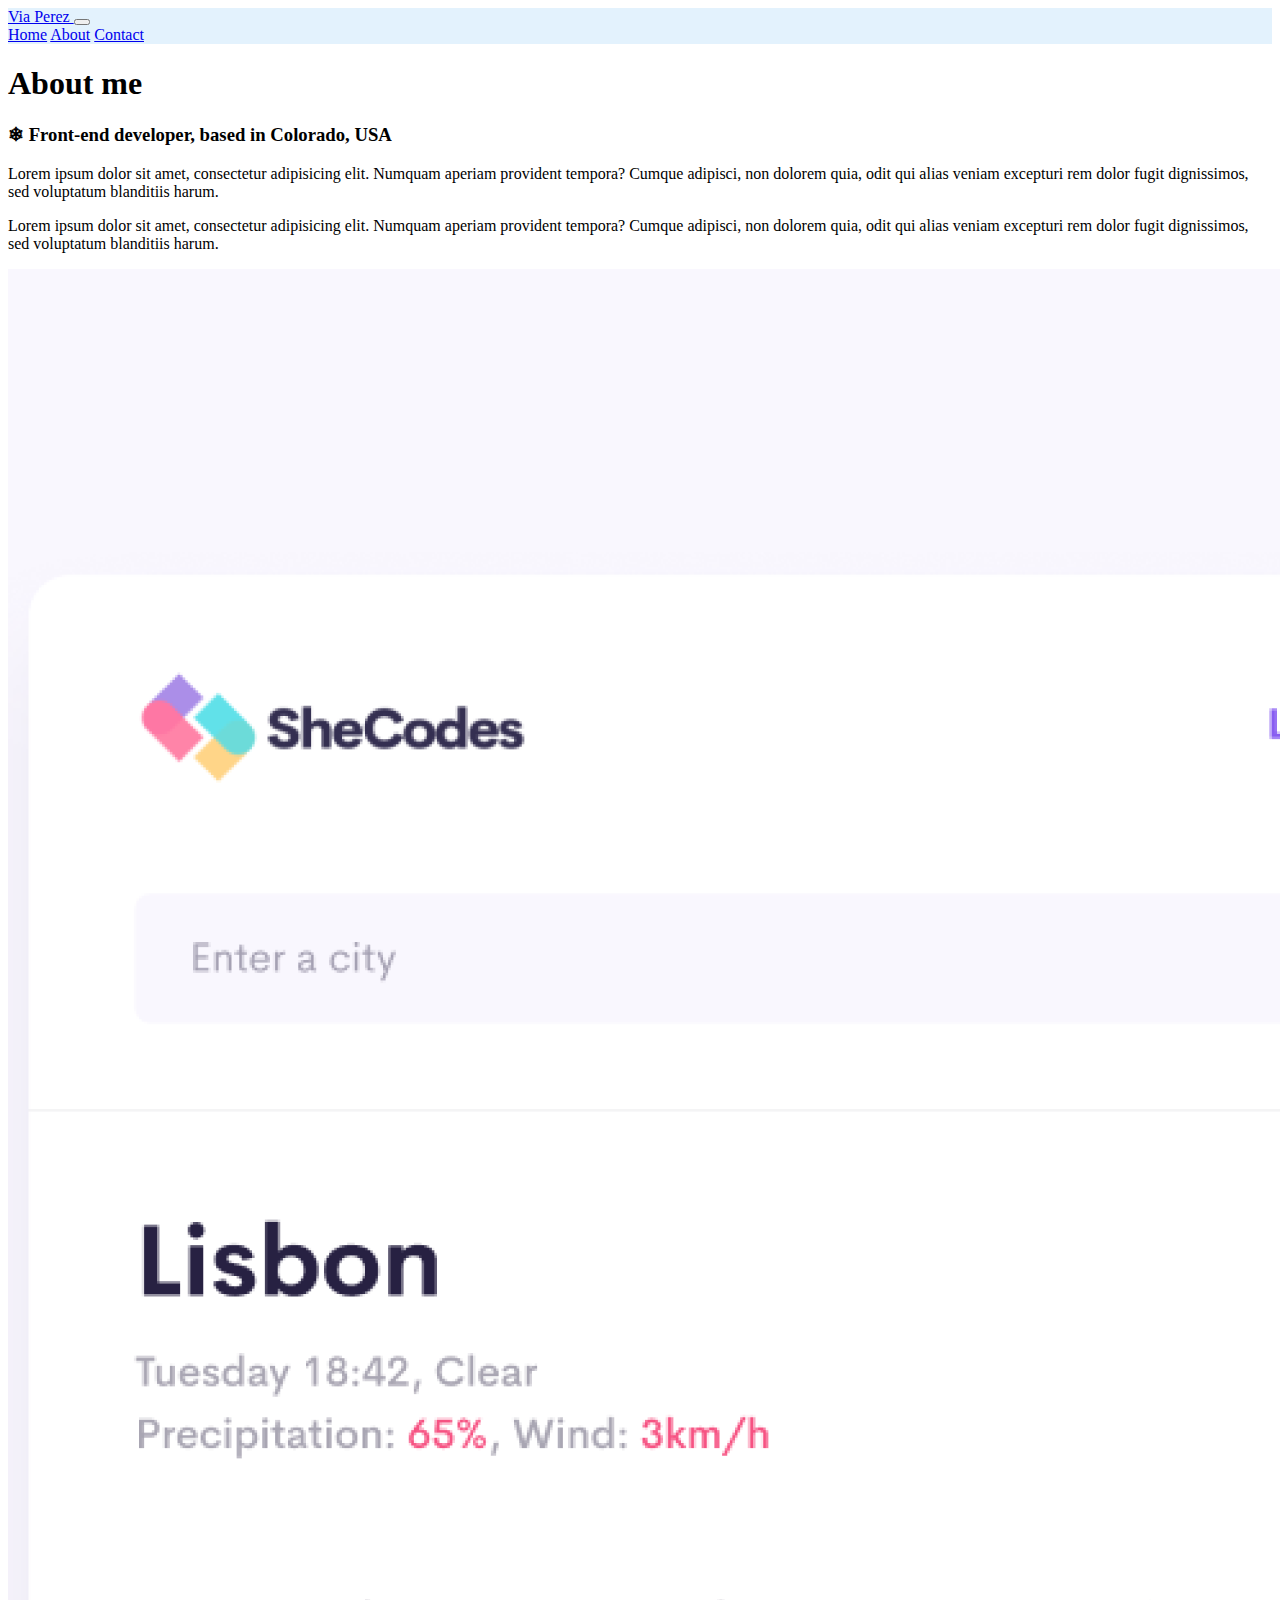
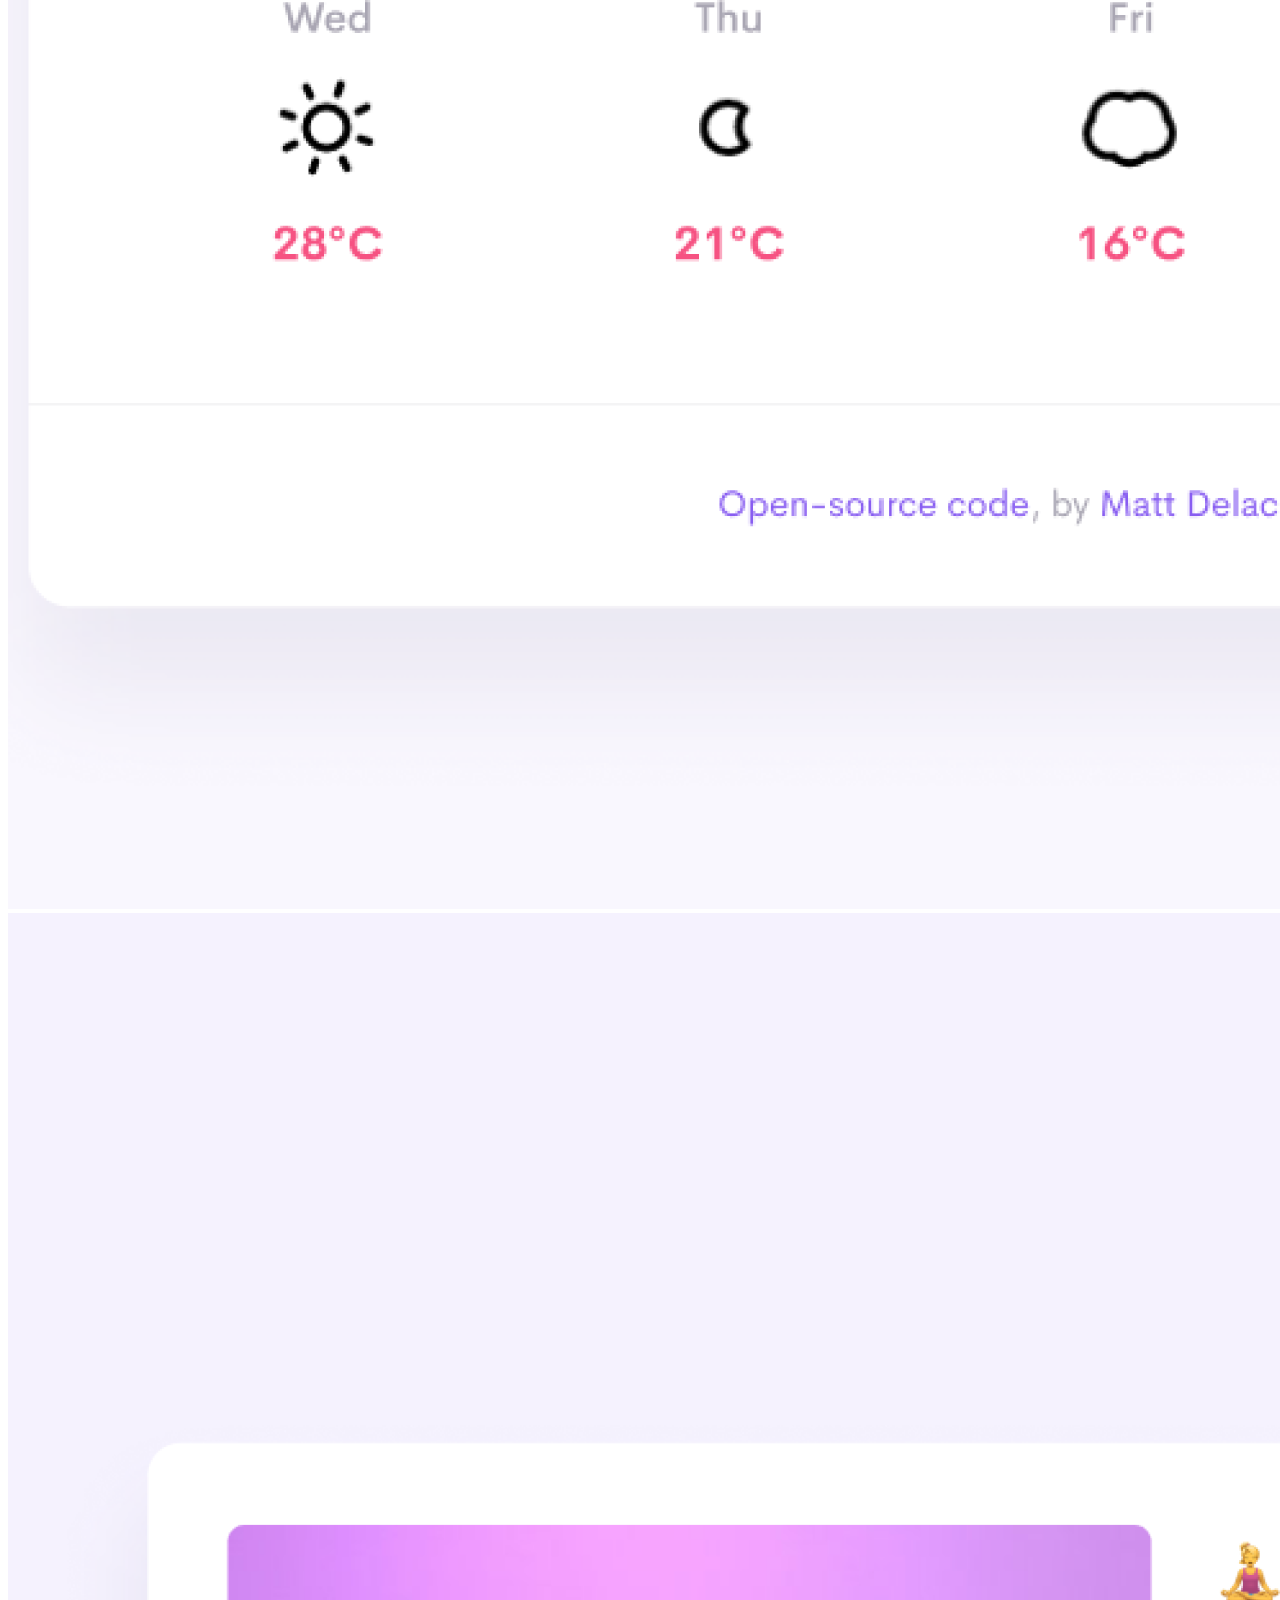
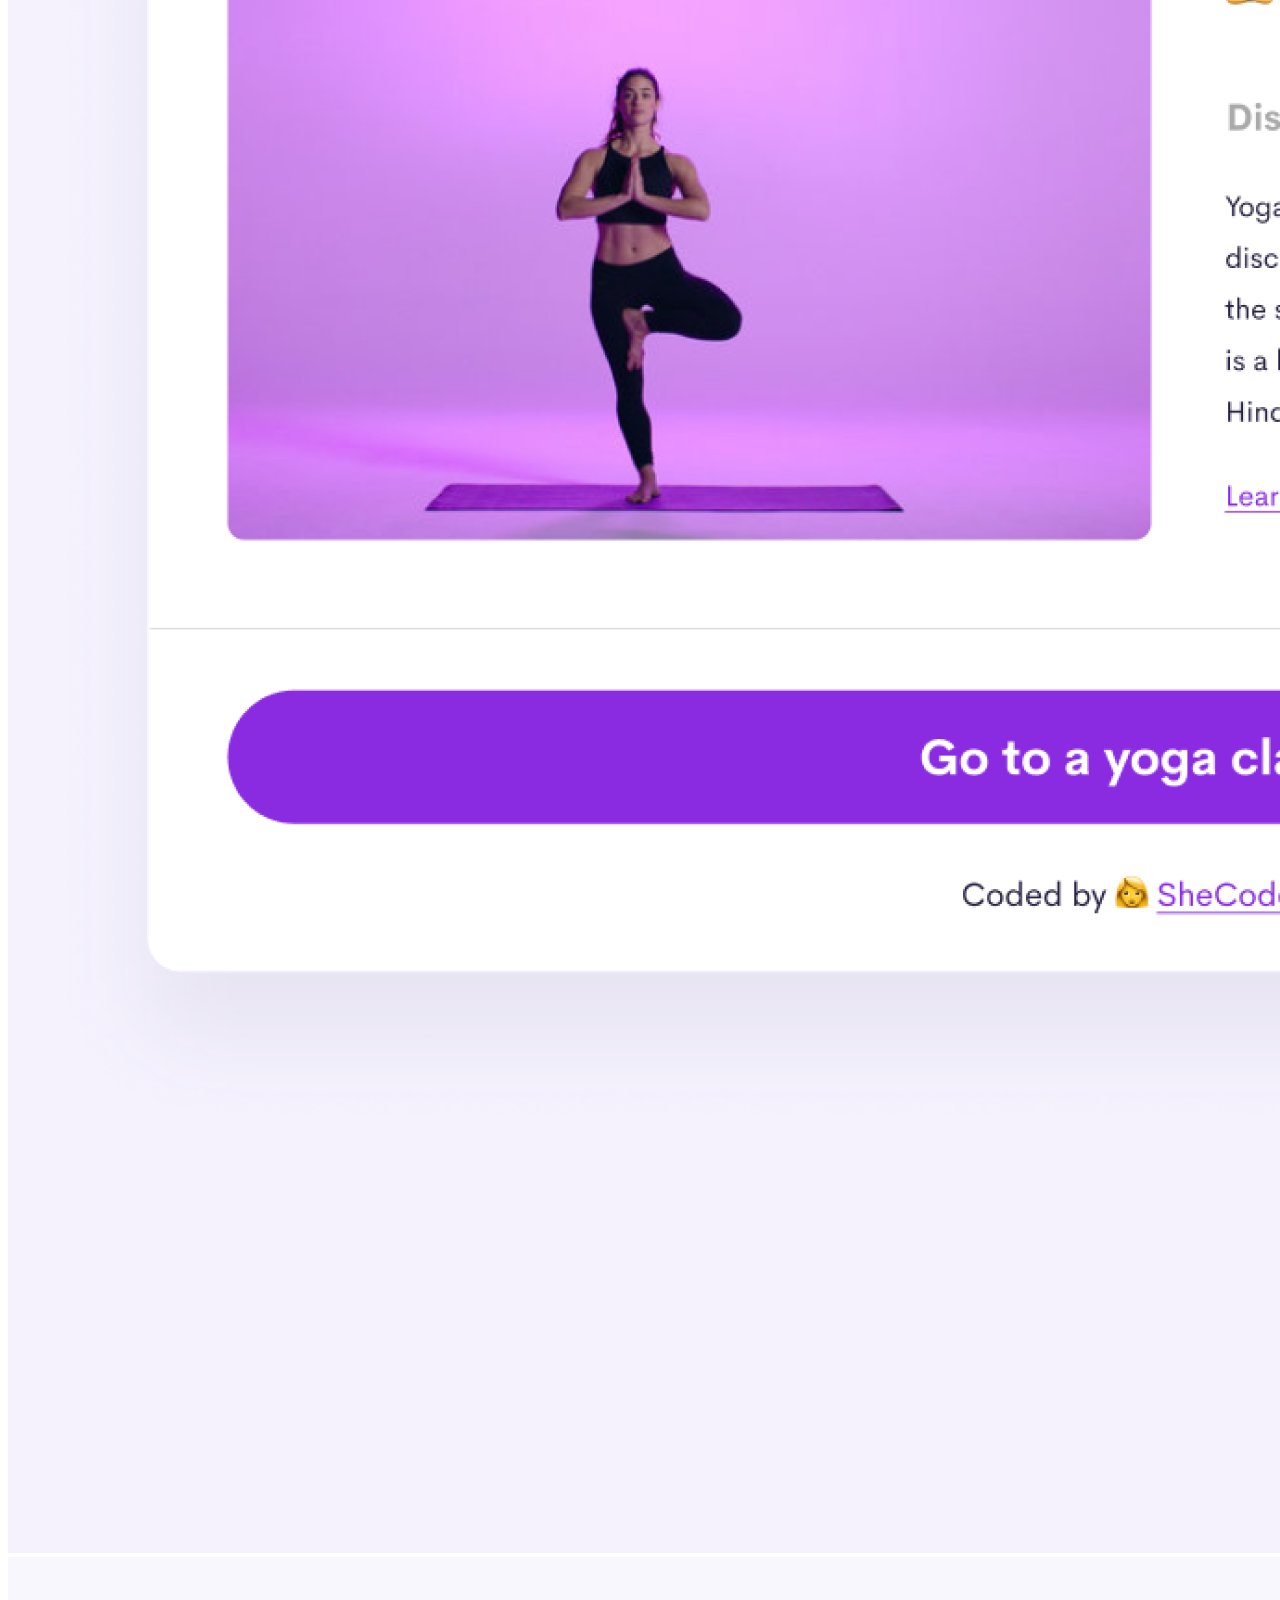
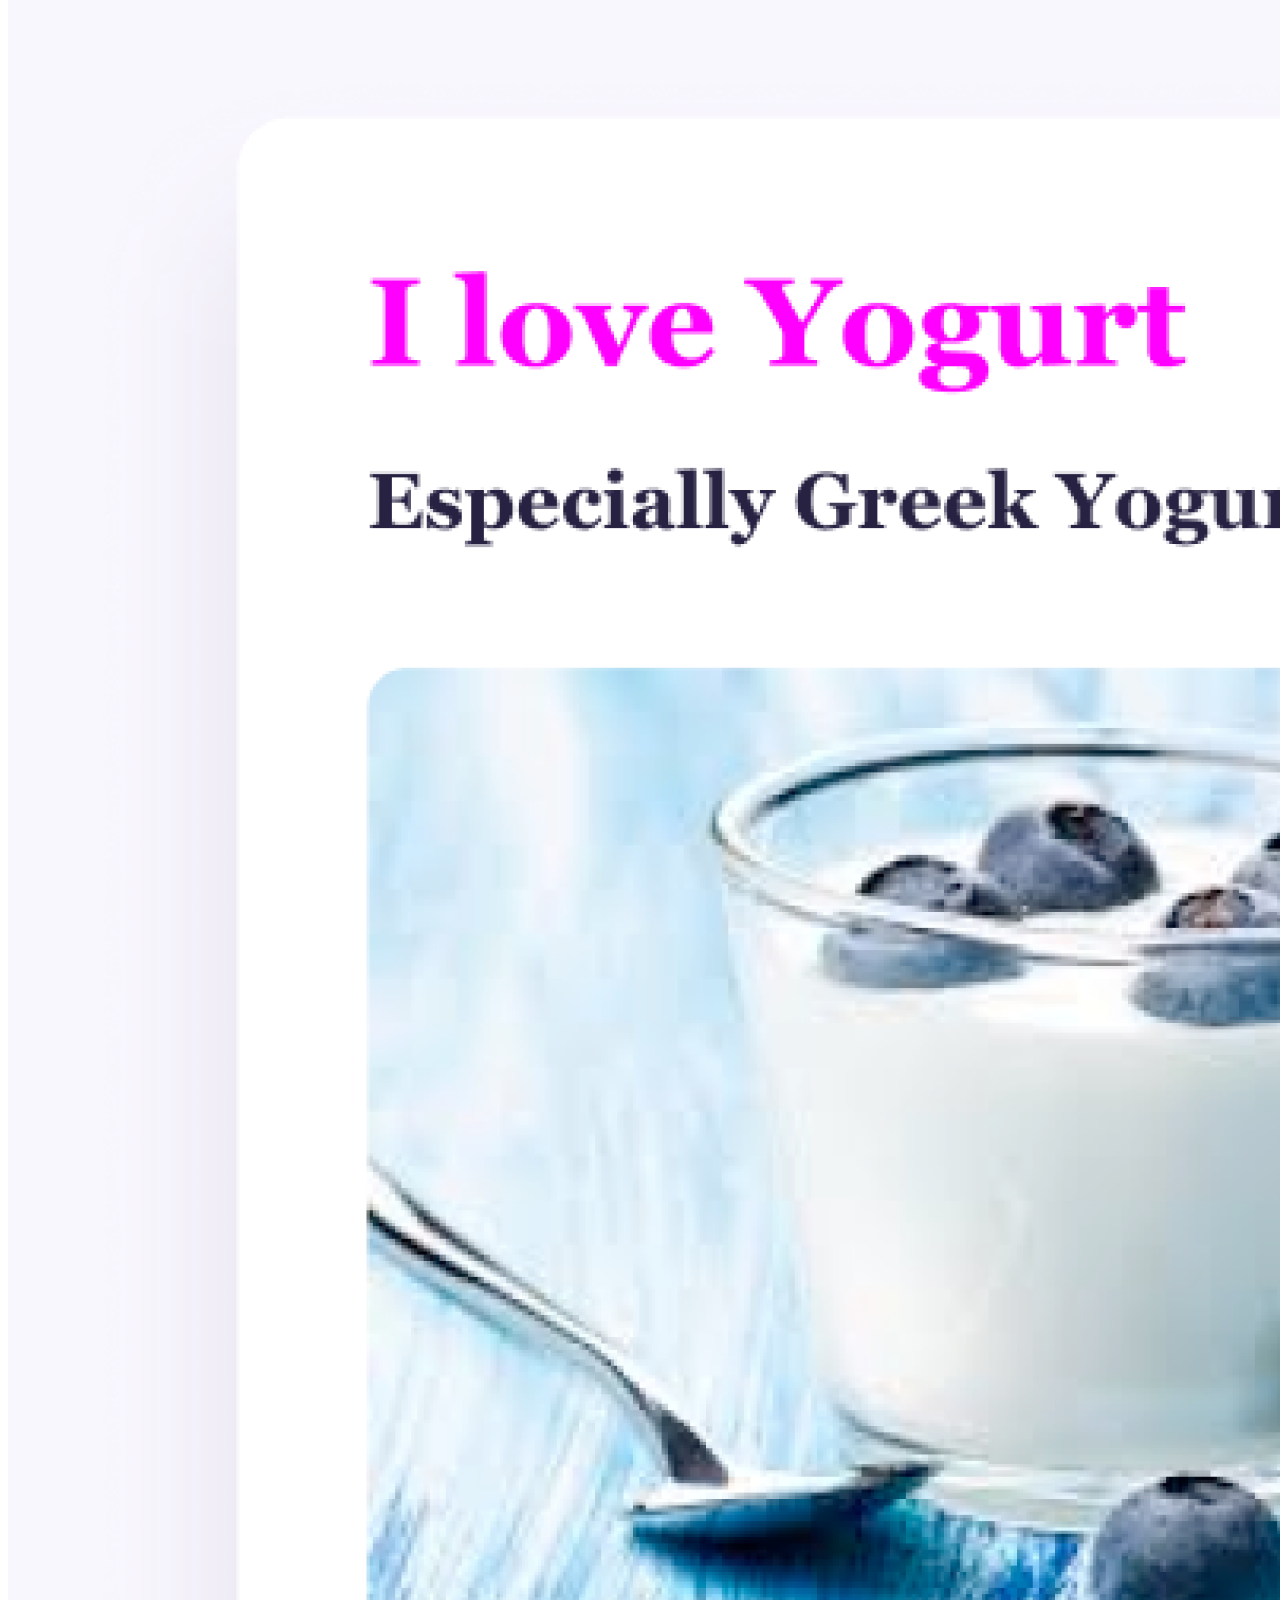
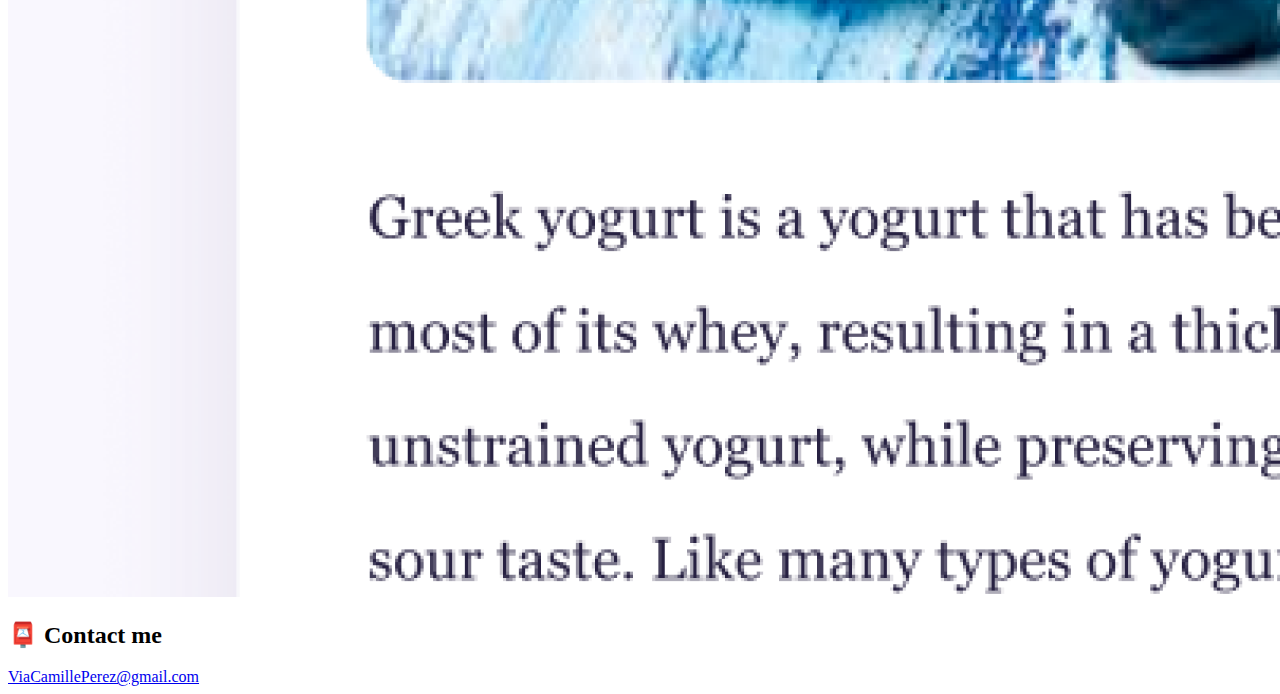
==== about.html @ aa201d51 "Pasted file contents from previously built CodeSandbox project" ====
<!DOCTYPE html>
<html lang="en">
  <head>
    <meta charset="UTF-8" />
    <meta http-equiv="X-UA-Compatible" content="IE=edge" />
    <meta name="viewport" content="width=device-width, initial-scale=1.0" />
    <link rel="stylesheet" href="style.css" />
    <link href="https://cdn.jsdelivr.net/npm/bootstrap@5.2.0-beta1/dist/css/bootstrap.min.css" rel="stylesheet" integrity="sha384-0evHe/X+R7YkIZDRvuzKMRqM+OrBnVFBL6DOitfPri4tjfHxaWutUpFmBp4vmVor" crossorigin="anonymous">
    <title>About Via</title>
  </head>
  <body>
      <nav class="navbar navbar-expand-sm navbar-light border border-dark" style="background-color: #e3f2fd;"">
          <div class="container-fluid">
              <a class="navbar-brand" href="index.html"> 
                Via Perez
              </a>
            <button class="navbar-toggler" type="button" data-bs-toggle="collapse" data-bs-target="#navbarNavAltMarkup" aria-controls="navbarNavAltMarkup" aria-expanded="false" aria-label="Toggle navigation">
              <span class="navbar-toggler-icon"></span>
            </button>
            <div class="collapse navbar-collapse" id="navbarNavAltMarkup">
              <div class="navbar-nav">
                <a class="nav-link" aria-current="page" href="index.html">Home</a>
                <a class="nav-link active" href="about.html" >About</a>
                <a class="nav-link" href="about.html#email" >Contact</a>
              </div>
            </div>
          </div>
        </nav>
    <h1 class="p-3">About me</h1>
    <h3>❄ Front-end developer, based in Colorado, USA</h3>
    <div class="about-paragraphs">
      <p>
        Lorem ipsum dolor sit amet, consectetur adipisicing elit. Numquam
        aperiam provident tempora? Cumque adipisci, non dolorem quia, odit qui
        alias veniam excepturi rem dolor fugit dignissimos, sed voluptatum
        blanditiis harum.
        <br />
      </p>
      <p>
        Lorem ipsum dolor sit amet, consectetur adipisicing elit. Numquam
        aperiam provident tempora? Cumque adipisci, non dolorem quia, odit qui
        alias veniam excepturi rem dolor fugit dignissimos, sed voluptatum
        blanditiis harum.
        <br />
      </p>
    </div>

    <div class="container">
        <div class="row">
          <div class="col-sm-4"> 
              <img src="images/weather.png" alt="Matt Delac weather app" class="img-fluid border shadow-sm" />
          </div>
          <div class="col-sm-4"> 
              <img src="images/yoga.png" alt="yoga picture" class="img-fluid border shadow-sm" />
          </div>
          <div class="col-sm-4"> 
              <img src="images/yogurt.png" alt="yougurt picture" class="img-fluid border shadow-sm" />
          </div>
        </div>
      </div>

    <div id="contact" class="p-5">
      <h2>📮 Contact me</h2>
      <a href="mailto:viacamilleperez@gmail.com" class="email-link" id="email"> ViaCamillePerez@gmail.com </a>
    </div>
    <script src="https://cdn.jsdelivr.net/npm/bootstrap@5.2.0-beta1/dist/js/bootstrap.bundle.min.js" integrity="sha384-pprn3073KE6tl6bjs2QrFaJGz5/SUsLqktiwsUTF55Jfv3qYSDhgCecCxMW52nD2" crossorigin="anonymous"></script>
  </body>
</html>
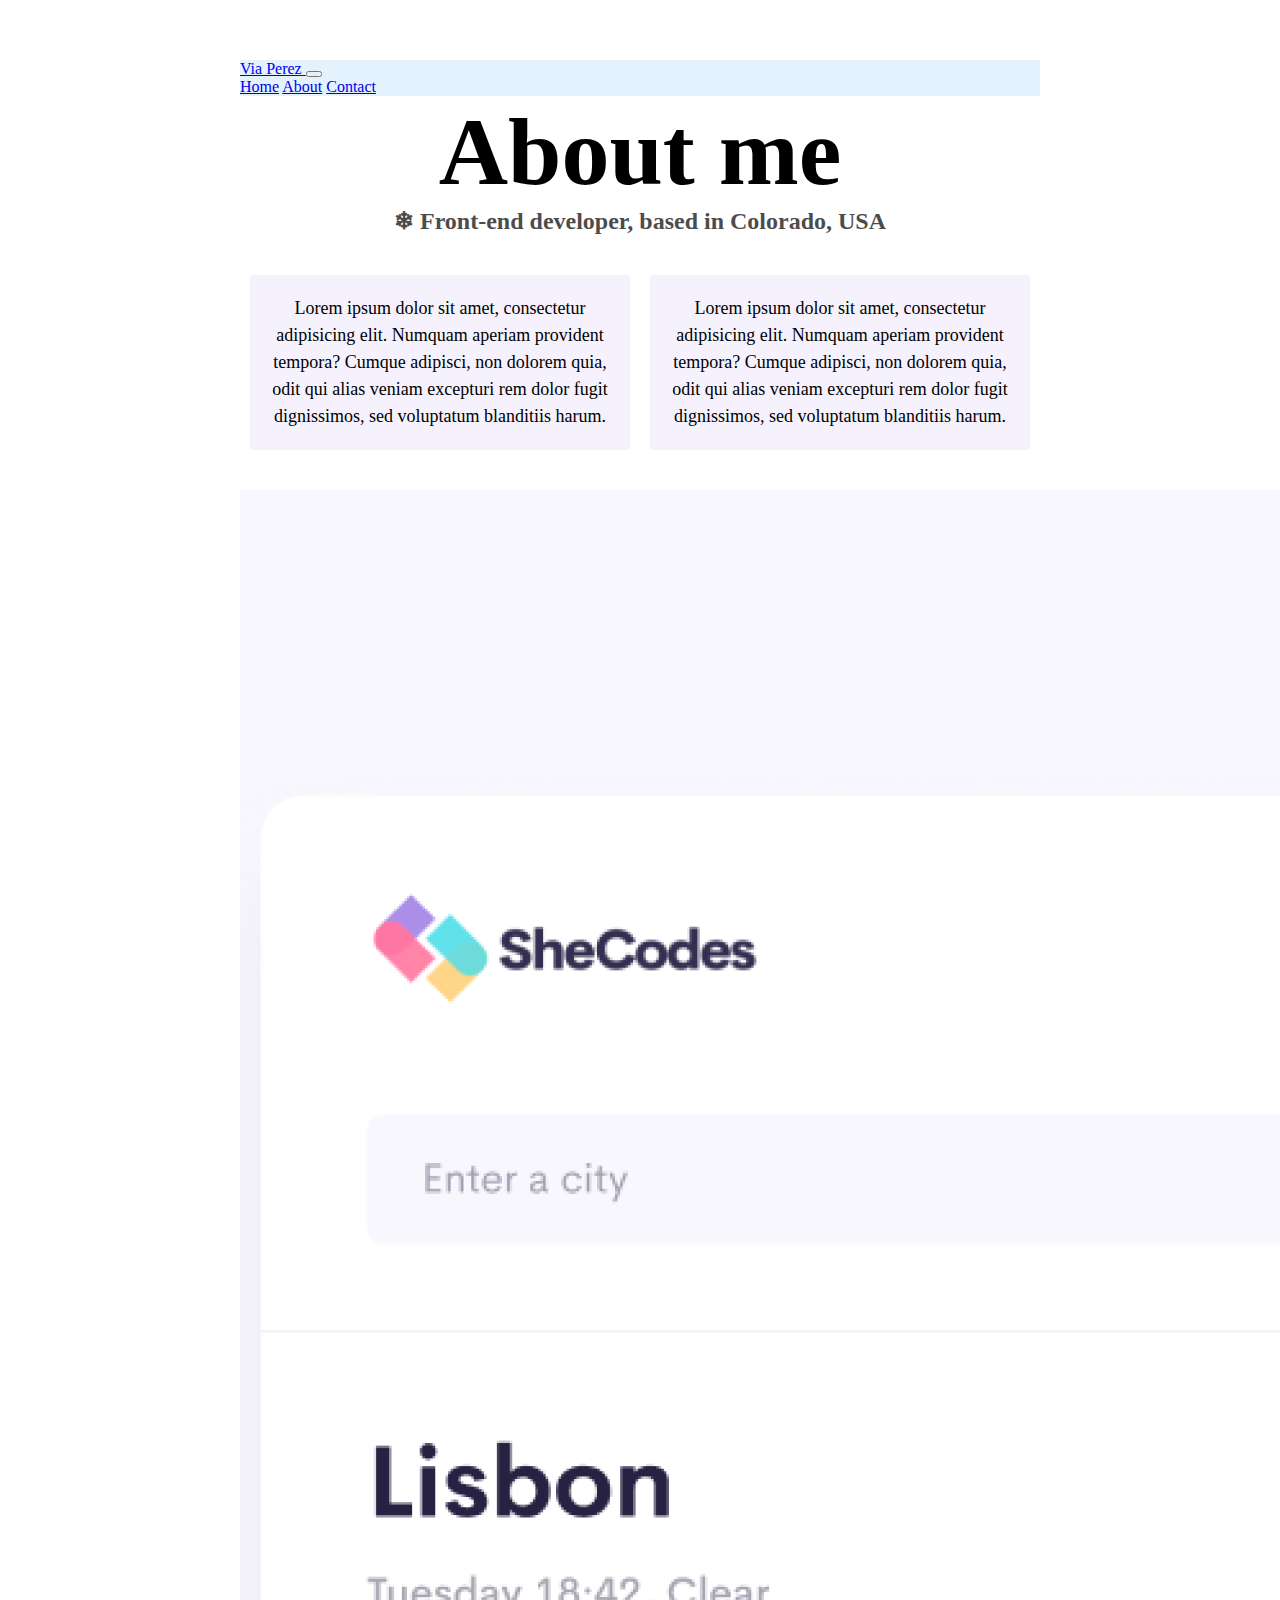
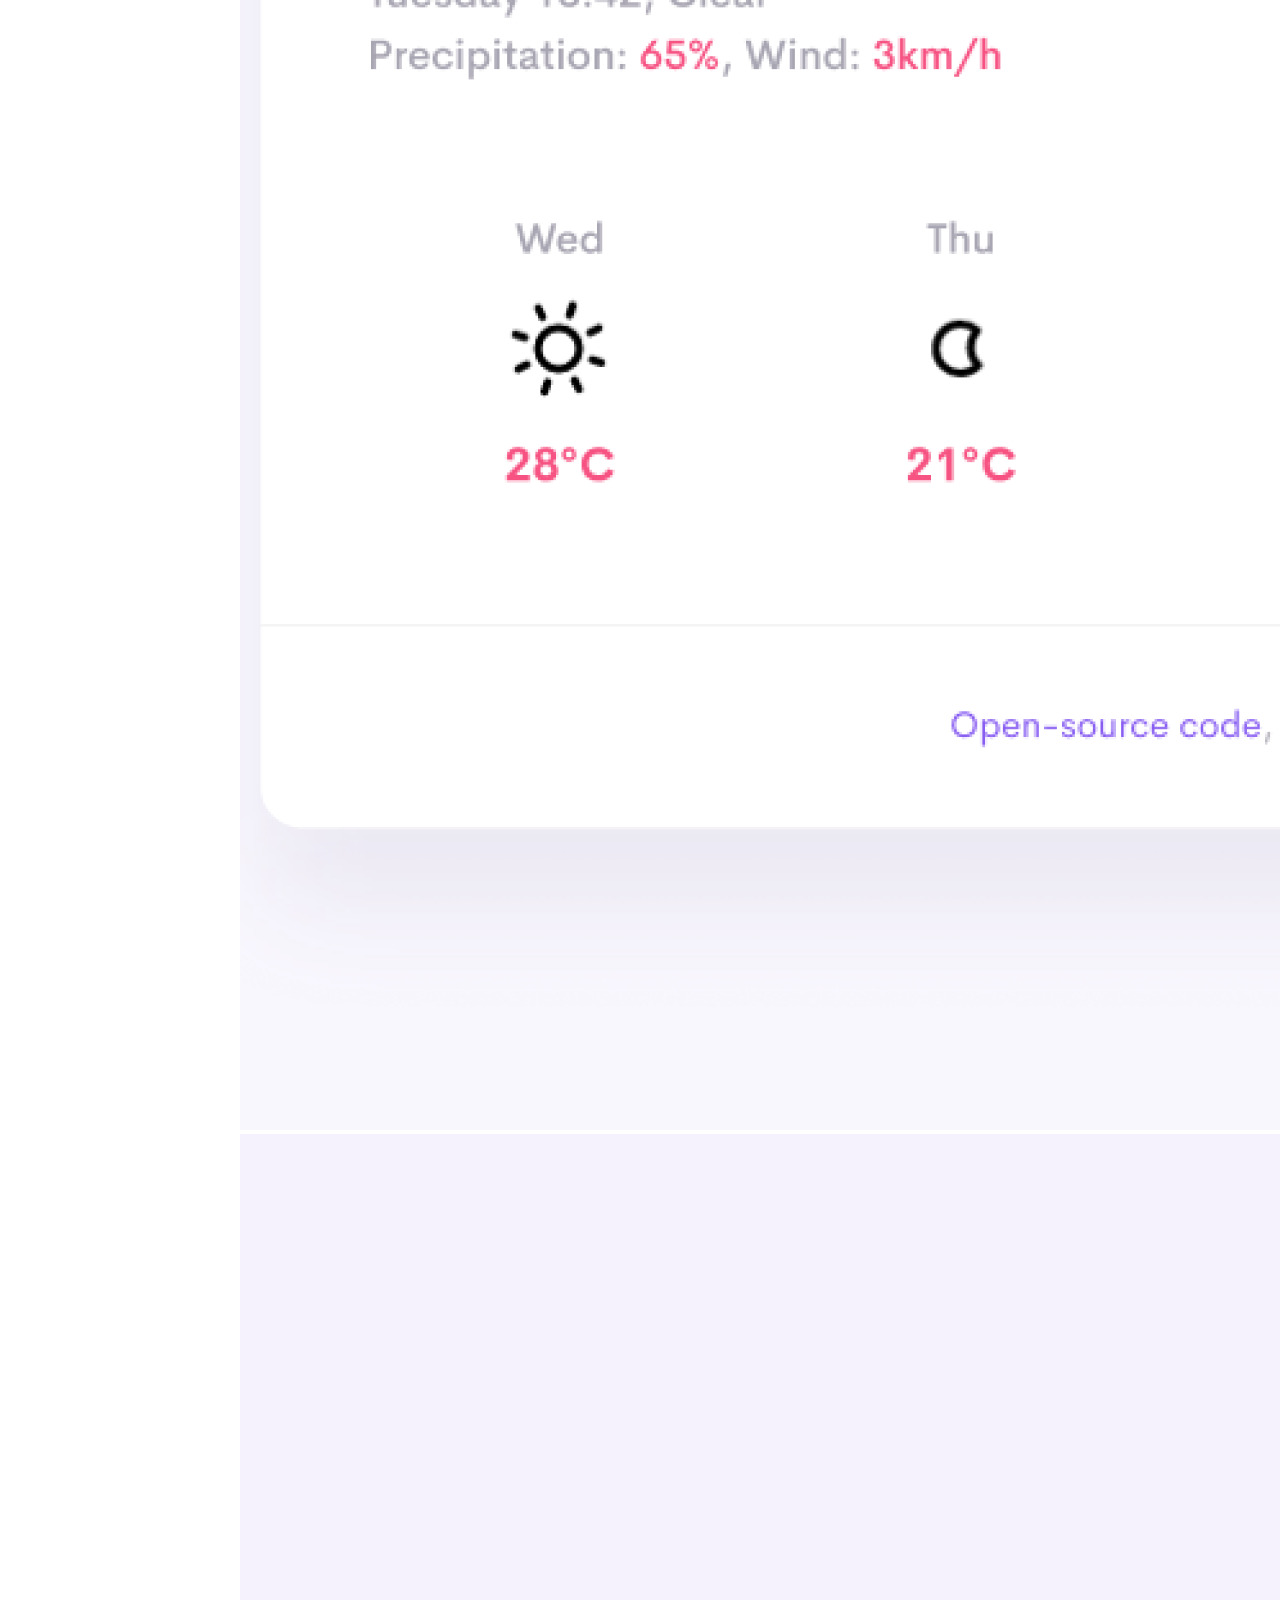
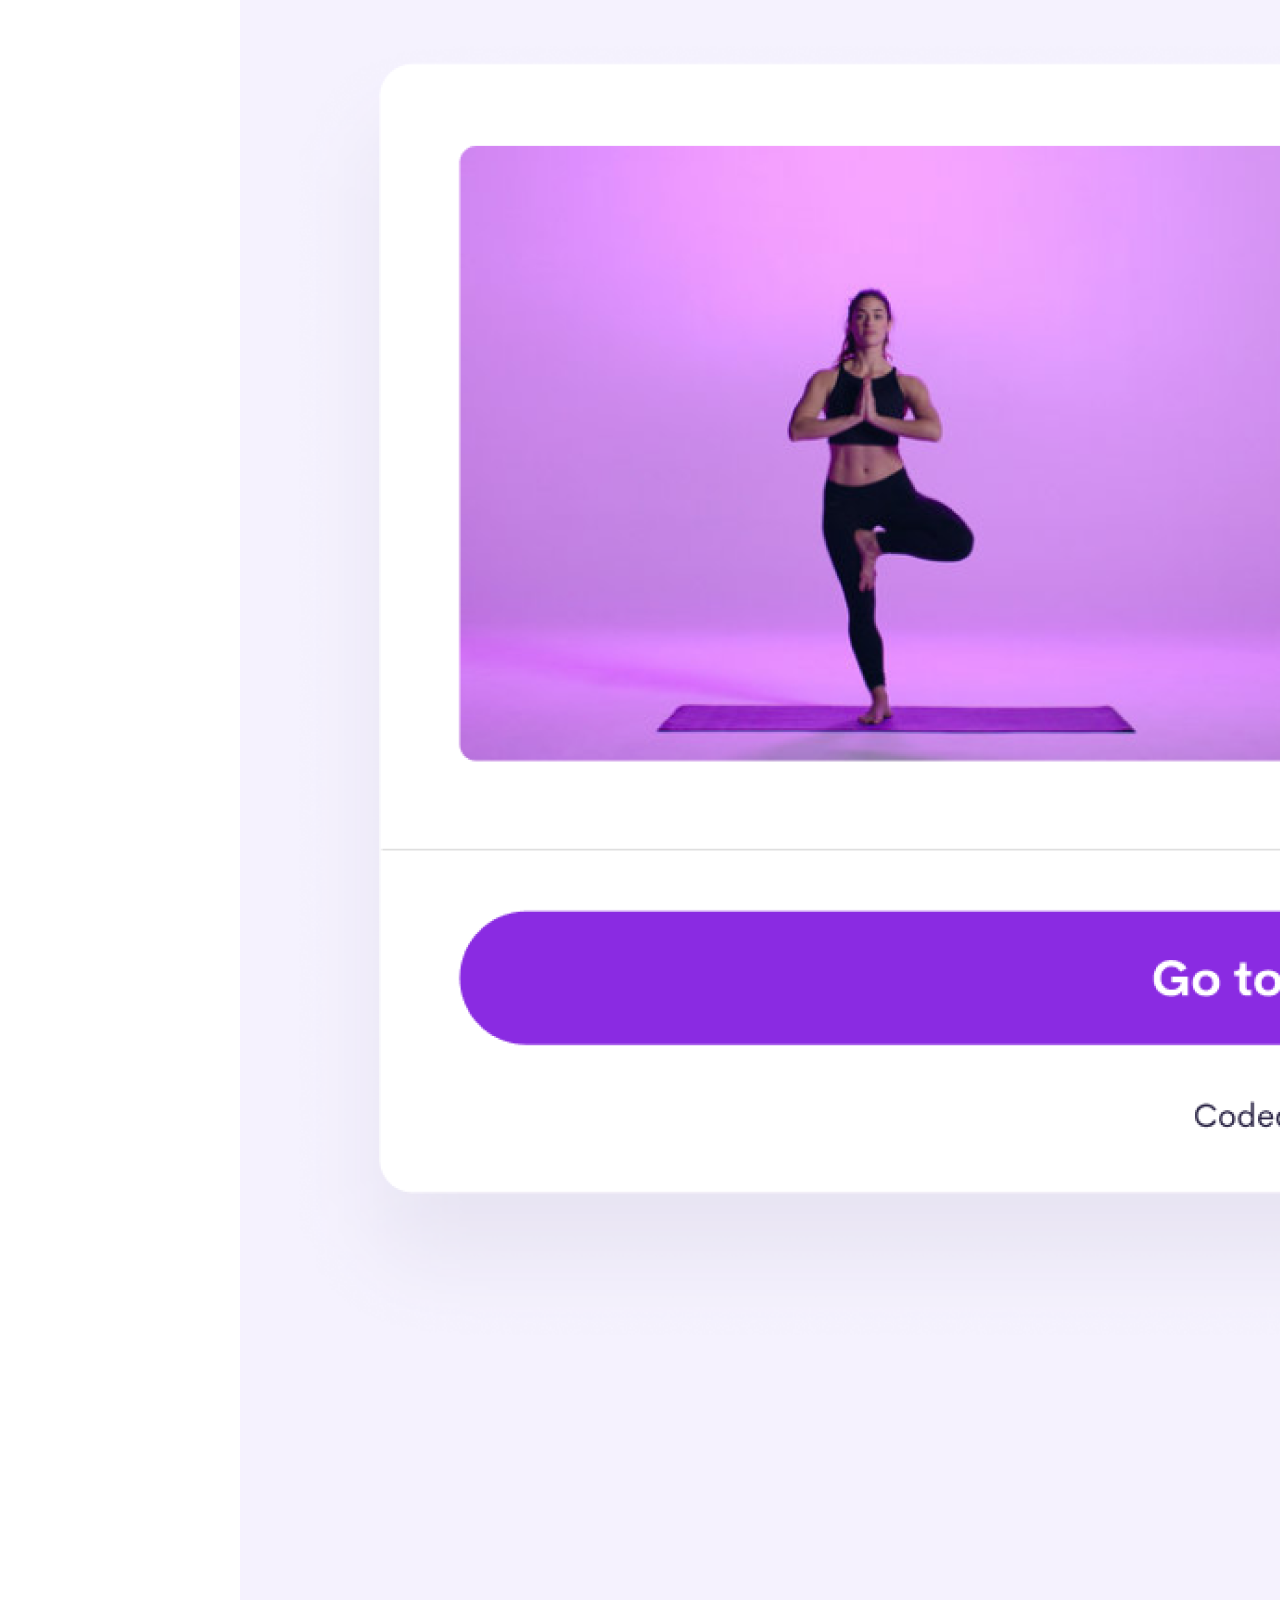
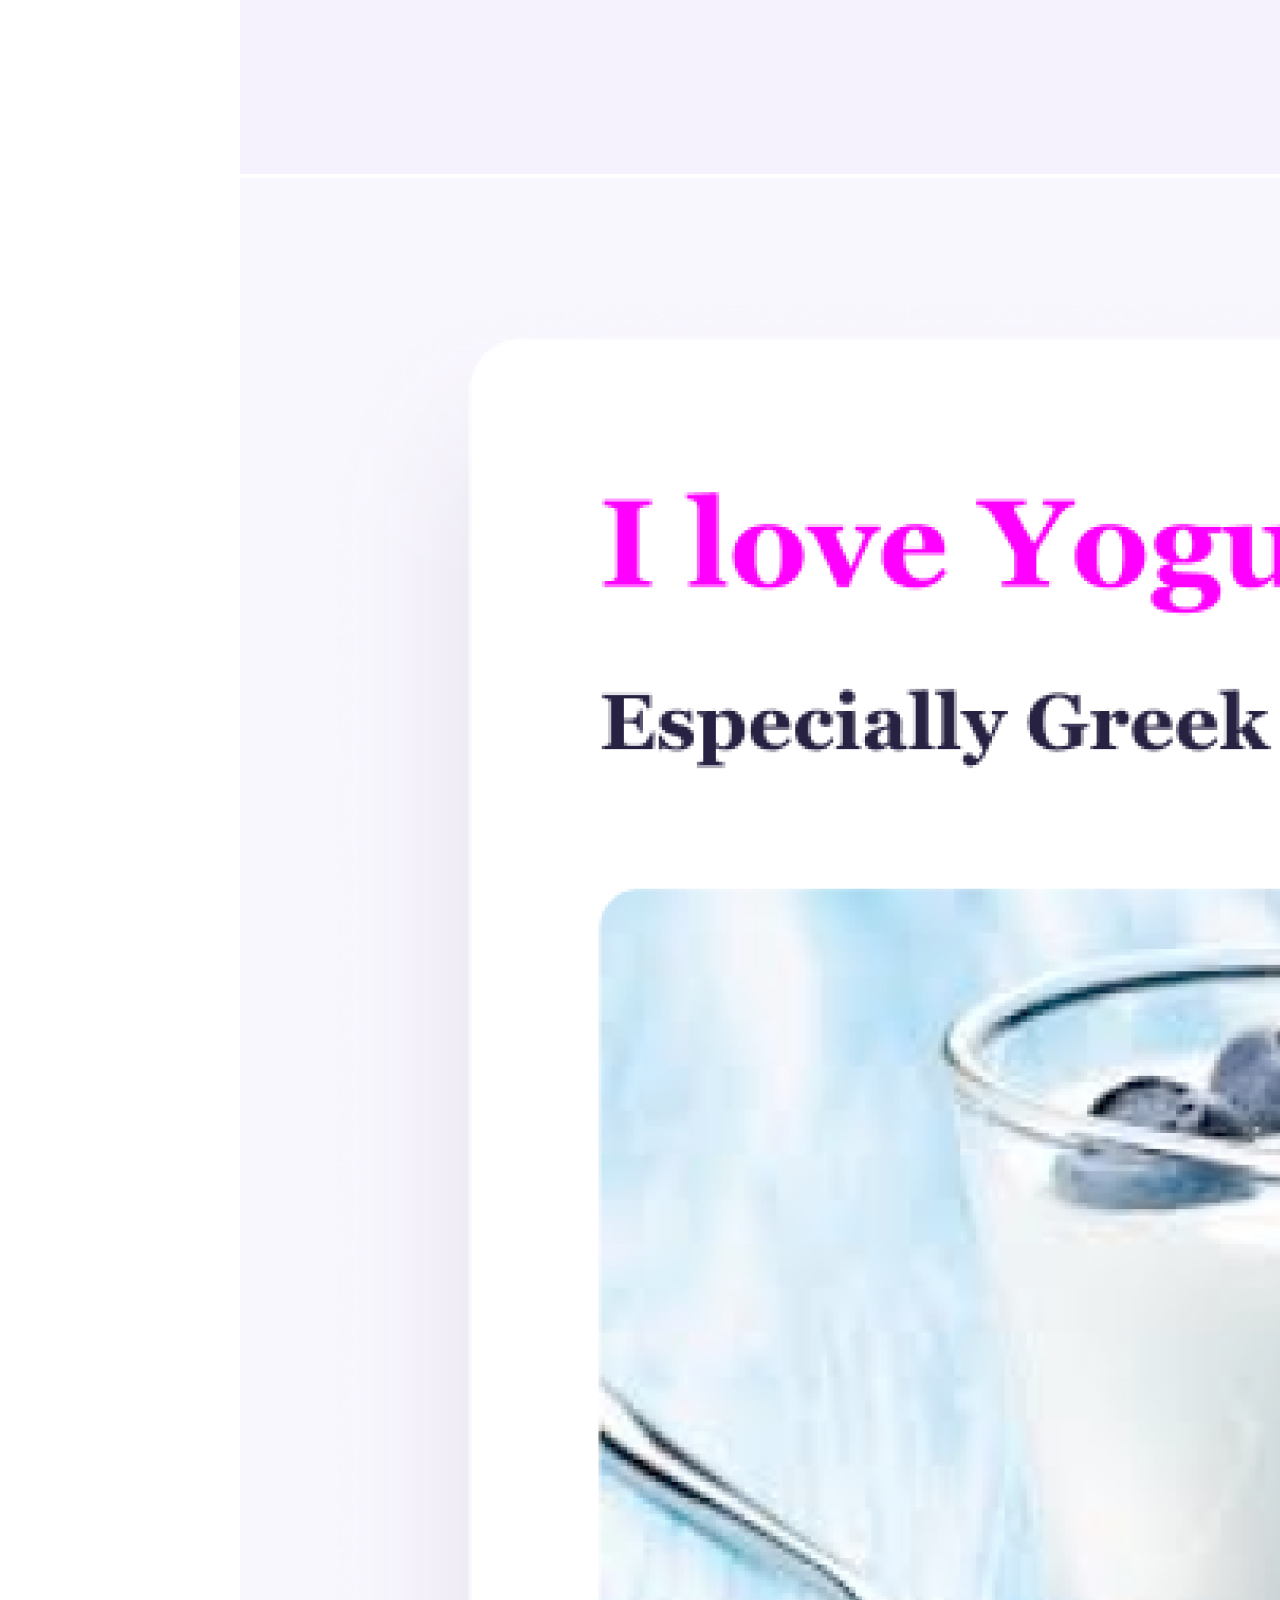
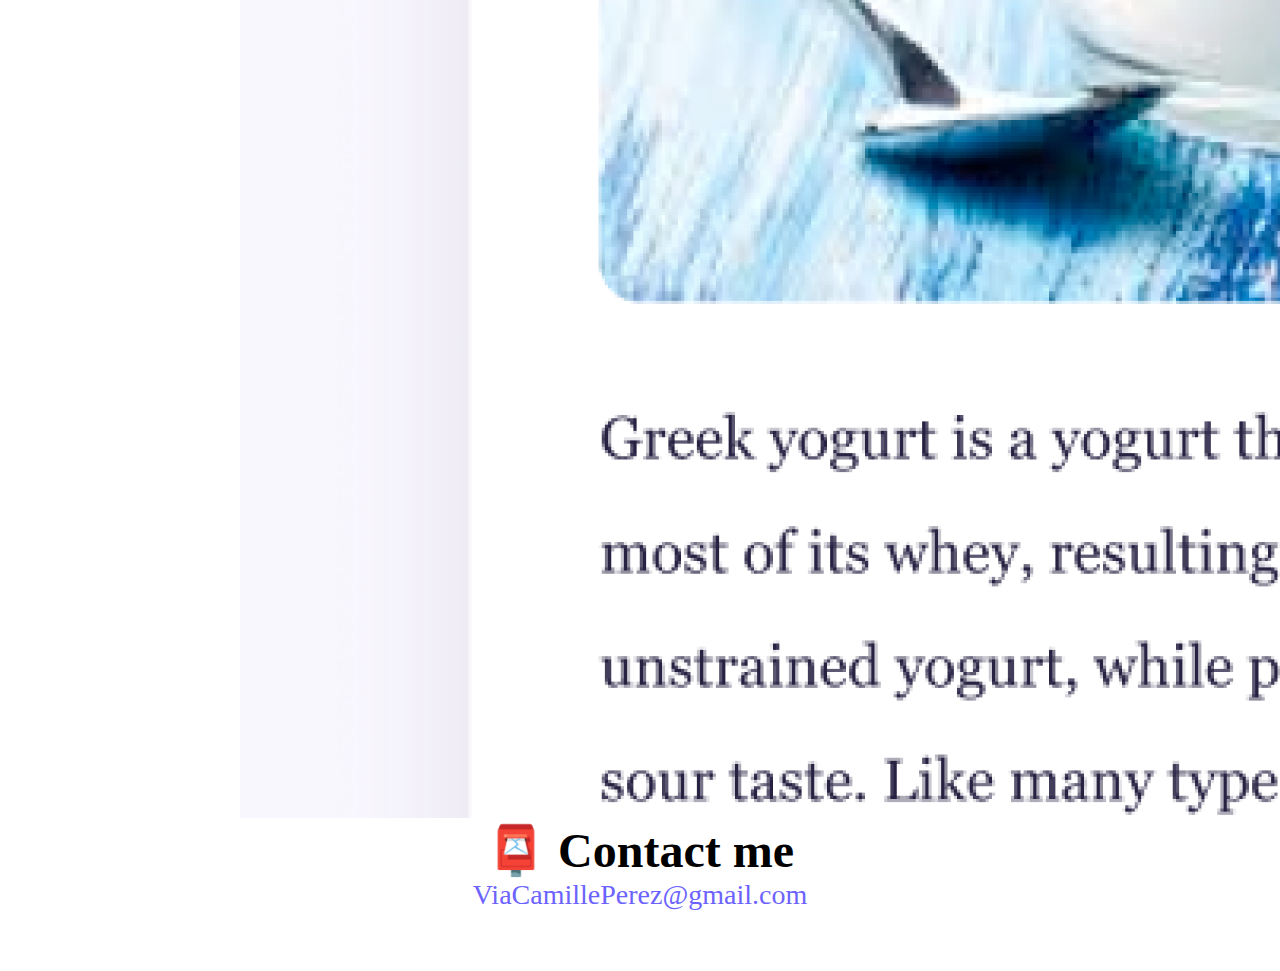
==== commit 3941aa46: "connected css to html pages" ====
--- a/about.html
+++ b/about.html
@@ -4,7 +4,7 @@
     <meta charset="UTF-8" />
     <meta http-equiv="X-UA-Compatible" content="IE=edge" />
     <meta name="viewport" content="width=device-width, initial-scale=1.0" />
-    <link rel="stylesheet" href="style.css" />
+    <link rel="stylesheet" href="styles.css" />
     <link href="https://cdn.jsdelivr.net/npm/bootstrap@5.2.0-beta1/dist/css/bootstrap.min.css" rel="stylesheet" integrity="sha384-0evHe/X+R7YkIZDRvuzKMRqM+OrBnVFBL6DOitfPri4tjfHxaWutUpFmBp4vmVor" crossorigin="anonymous">
     <title>About Via</title>
   </head>
--- a/styles.css
+++ b/styles.css
@@ -0,0 +1,99 @@
+:root {
+  --primary-color: #6c63ff;
+  --secondary-color: #f5f2fe;
+  --box-shadow: 0 5px 10px rgba(0, 0, 0, 0.3);
+}
+
+body {
+  margin: 60px auto;
+  max-width: 800px;
+}
+
+h1,
+h2,
+h3 {
+  text-align: center;
+  margin: 0;
+}
+
+h1 {
+  font-size: 96px;
+}
+
+h2 {
+  font-size: 48px;
+}
+
+h3 {
+  font-size: 24px;
+  opacity: 0.7;
+}
+
+p {
+  background: var(--secondary-color);
+  padding: 20px;
+  border-radius: 4px;
+  font-size: 18px;
+  line-height: 1.5;
+  text-align: center;
+}
+
+.navigation-links {
+  display: flex;
+  margin-top: 40px;
+  justify-content: center;
+}
+
+.navigation-links a {
+  margin: 20px;
+  border-radius: 4px;
+  padding: 20px 15px;
+  text-decoration: none;
+  text-transform: capitalize;
+}
+
+.primary-link {
+  border-radius: 4px;
+  padding: 20px 15px;
+  text-decoration: none;
+  text-transform: capitalize;
+  background: var(--primary-color);
+  box-shadow: var(--box-shadow);
+  color: white;
+}
+
+.secondary-link {
+  border-radius: 4px;
+  padding: 20px 15px;
+  text-decoration: none;
+  text-transform: capitalize;
+  color: var(--primary-color);
+  border: 1px solid var(--primary-color);
+}
+
+.homepage-link {
+  color: var(--primary-color);
+  text-align: center;
+  display: block;
+}
+
+.about-paragraphs {
+  display: flex;
+  margin: 30px 0;
+}
+
+.about-paragraphs p {
+  margin: 10px;
+}
+
+.email-link {
+  display: flex;
+  justify-content: center;
+  color: var(--primary-color);
+  font-size: 28px;
+  text-decoration: none;
+}
+
+.email-link:hover {
+  text-decoration: underline;
+}